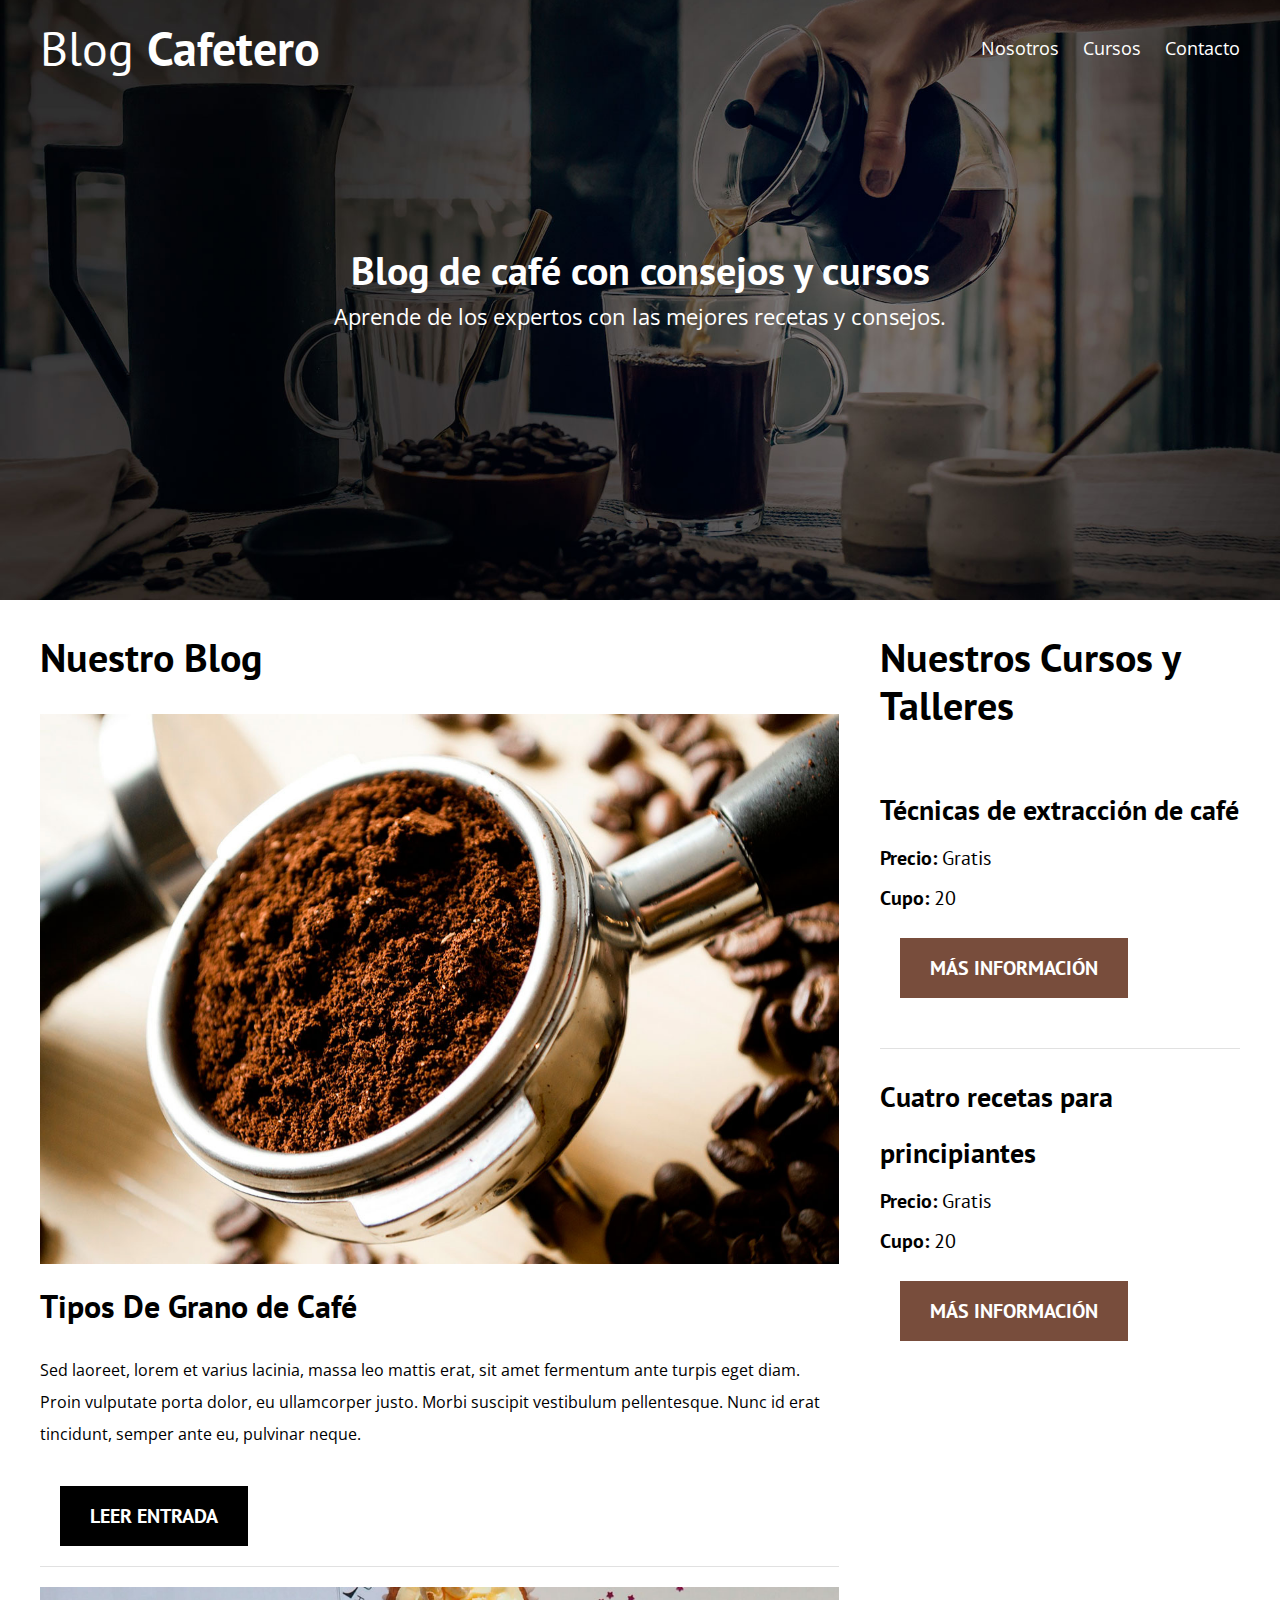
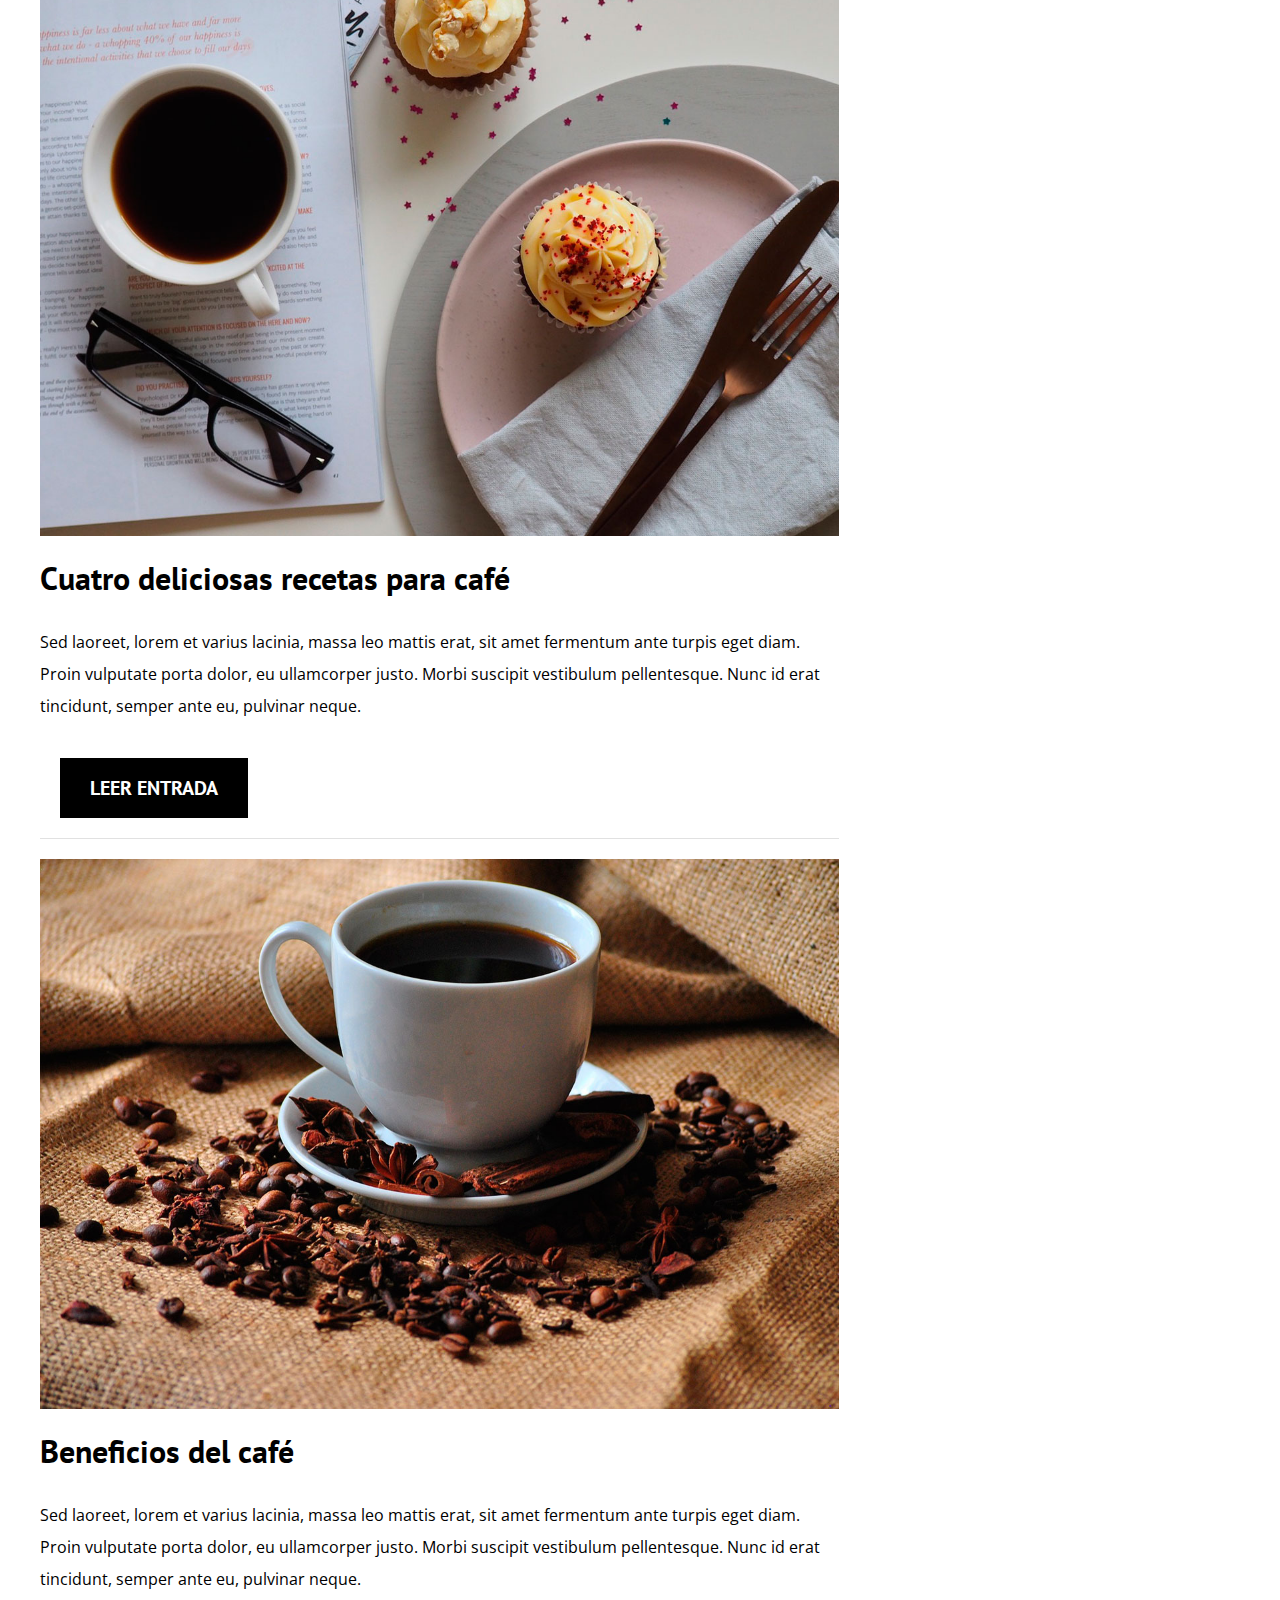
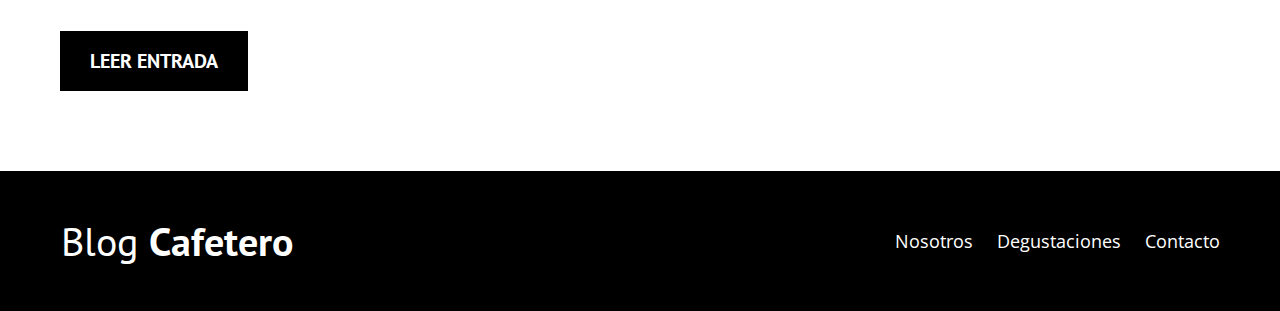
==== index.html @ 470b32f1 "Responsive blog mobile first project" ====
<!DOCTYPE html>
<html lang="en">

<head>
    <meta charset="UTF-8">
    <meta name="viewport" content="width=device-width, initial-scale=1.0">
    <meta http-equiv="X-UA-Compatible" content="ie=edge">
    <link href="https://fonts.googleapis.com/css?family=Open+Sans|PT+Sans:400,700&display=swap" rel="stylesheet">
    <link rel="stylesheet" href="css/normalize.css">
    <link rel="stylesheet" href="css/style.css">
    <title>Blog</title>
</head>

<body>
    <header class="site-header">
        <div class="contenedor">
            <div class="barra">
                <a href="/">
                    <h1 class="no-margin">Blog <span>Cafetero</span></h1>
                </a>
                <nav class="navegacion">
                    <a href="nosotros.html">Nosotros</a>
                    <a href="cursos.html">Cursos</a>
                    <a href="contacto.html">Contacto</a>
                </nav>
            </div>
            <!--barra-->

            <div class="texto-header">
                <h2 class="no-margin">Blog de café con consejos y cursos</h2>
                <p class="no-margin">Aprende de los expertos con las mejores recetas y consejos.</p>
            </div>

        </div>
        <!--contenedor-->
    </header>

    <div class="contenido-principal contenedor">
        <main class="blog">
            <h2>Nuestro Blog</h2>
            <article class="entrada-blog">
                <div class="imagen">
                    <img src="img/blog1.jpg" alt="Imagen blog">
                </div><!--imagen-->
                <div class="contenido-blog">
                    <h3 class="no-margin">Tipos De Grano de Café</h3>
                    <p>Sed laoreet, lorem et varius lacinia, massa leo mattis erat, sit amet fermentum ante turpis eget diam. Proin vulputate porta dolor, eu ullamcorper justo. Morbi suscipit vestibulum pellentesque. Nunc id erat tincidunt, semper ante eu, pulvinar neque.</p>
                    <a href="entrada.html" class="btn btn-primario">Leer Entrada</a>
                </div>
            </article>
            <article class="entrada-blog">
                <div class="imagen">
                    <img src="img/blog2.jpg" alt="Imagen blog">
                </div><!--imagen-->
                <div class="contenido-blog">
                    <h3 class="no-margin">Cuatro deliciosas recetas para café</h3>
                    <p>Sed laoreet, lorem et varius lacinia, massa leo mattis erat, sit amet fermentum ante turpis eget diam. Proin vulputate porta dolor, eu ullamcorper justo. Morbi suscipit vestibulum pellentesque. Nunc id erat tincidunt, semper ante eu, pulvinar neque.</p>
                    <a href="entrada.html" class="btn btn-primario">Leer Entrada</a>
                </div>
            </article>
            <article class="entrada-blog">
                <div class="imagen">
                    <img src="img/blog3.jpg" alt="Imagen blog">
                </div><!--imagen-->
                <div class="contenido-blog">
                    <h3 class="no-margin">Beneficios del café</h3>
                    <p>Sed laoreet, lorem et varius lacinia, massa leo mattis erat, sit amet fermentum ante turpis eget diam. Proin vulputate porta dolor, eu ullamcorper justo. Morbi suscipit vestibulum pellentesque. Nunc id erat tincidunt, semper ante eu, pulvinar neque.</p>
                    <a href="entrada.html" class="btn btn-primario">Leer Entrada</a>
                </div>
            </article>
        </main>
        <aside class="cursos">
            <h2>Nuestros Cursos y Talleres</h2>

            <ul class="cursos-lista">
                <li class="curso">
                    <h4 class="no-margin">Técnicas de extracción de café</h4>
                    <p class="no-margin">Precio: <span>Gratis</span> </p>
                    <p class="no-margin">Cupo: <span>20</span> </p>
                    <a href="cursos.html" class="btn btn-secundario">Más Información</a>
                </li>
                <li class="curso">
                    <h4 class="no-margin">Cuatro recetas para principiantes</h4>
                    <p class="no-margin">Precio: <span>Gratis</span> </p>
                    <p class="no-margin">Cupo: <span>20</span> </p>
                    <a href="cursos.html" class="btn btn-secundario">Más Información</a>
                </li>
            </ul>
        </aside>
    </div><!--contenido-principal-->

    <footer class="site-footer">
        <div class="contenedor">
            <div class="barra">
                <p class="no-margin">Blog <span>Cafetero</span></p>
                <nav class="navegacion">
                    <a href="nosotros.html">Nosotros</a>
                    <a href="cursos.html">Degustaciones</a>
                    <a href="contacto.html">Contacto</a>
                </nav>
            </div>
        </div>
    </footer>
</body>

</html>
---- css/style.css ----
html {
    box-sizing: border-box;
    font-size: 62.5%; /** 1rem = 10px **/
}
*, *:before, *:after {
    box-sizing: inherit;
}
body {
    font-family: 'Open Sans', sans-serif;
    font-size: 1.6rem;
    line-height: 2;
}
/** Globales **/
.contenedor {
    max-width: 1200px;
    width: 95%;
    margin: 0 auto;
}
h1, h2, h3, h4 {
    font-family: 'PT Sans', sans-serif;
}
h1 {
    font-size: 4.8rem;
}
h2 {
    font-size: 4rem;
    line-height: 1.2;
}
h3 {
    font-size: 3.2rem;
}
h4{
    font-size: 2.8rem;
}
img {
    max-width: 100%;
}
/** Utilidades **/
.centrar-texto {
    text-align: center;
}
.no-margin {
    margin: 0;
}

/*Grid*/
@media(min-width: 768px) {
    .grid{
        display: flex;
        justify-content: space-between;
        flex-wrap: wrap;
    }
    .centrar-columnas{
        justify-content: center;
    }
    .columnas-4{
        flex: 0 0 calc(33.3% - 1rem);
    }
    .columnas-6{
        flex: 0 0 calc(50% -1rem);
        padding: 2rem;
    }
    .columnas-8{
        flex: 0 0 calc(66.6% - 1rem);
    }
    .columnas-10{
        flex: 0 0 calc(83.33% - 1rem);
    }
    .columnas-12{
        flex: 0 0 100%;
    }
}


/*Botones*/
.btn{
    display: block;
    text-align: center;
    padding: 1rem 3rem;
    margin: 2rem;
    color: white;
    text-decoration: none;
    font-family: 'PT Sans', sans-serif;
    text-transform: uppercase;
    font-weight: 700;
    font-size: 2rem;
    flex: 0 0 100%;
}

.btn:hover{
    cursor: pointer;
}

@media(min-width: 480px) {
    .btn{
        display: inline-block;
        flex: 0 0 auto;
    }
}

.btn-primario{
    background-color: #000000;
}

.btn-secundario{
    background-color: #784d3c;
}


/** Header **/
@media (min-width:768px) {
    .barra {
        display: flex;
        justify-content: space-between;
        align-items: center;
    }
}
.site-header {
    background-image: url(../img/banner.jpg);
    background-repeat: no-repeat;
    background-position: center center;
    background-size: cover;
    height: 60rem;
}
.site-header a {
    color: #ffffff;
    text-decoration: none;
}
.site-header h1 {
    text-align: center;
    font-weight: 400;
}
.site-header h1 span {
    font-weight: 700;
}
/** Navegacion **/
.navegacion a {
    text-align: center;
    display: block;
    font-size: 1.8rem;
    color: #ffffff;
    text-decoration: none;
}
@media (min-width: 768px) {
    .navegacion a {
        display: inline;
        margin-right: 2rem;
    }
    .navegacion a:last-of-type {
        margin: 0;
    }
}

/** header texto **/
.texto-header {
    color: #ffffff;
    text-align: center;
    margin-top: 5rem;
}
@media (min-width: 768px) {
    .texto-header{
        margin-top: 15rem;
    }
}
.texto-header p {
    font-size: 2.2rem;
}

/** Contenido Principal HOME **/
.contenido-principal {
    display: flex;
    flex-wrap: wrap;
}
.blog, 
.cursos {
    flex: 0 0 100%;
}
.cursos {
    order: -1;
}



@media (min-width: 768px) {
    .contenido-principal {
        justify-content: space-between;
    }
    .blog {
        flex-basis: 66.6%;
    }
    .cursos {
        flex-basis: calc(33.3% - 4rem);
        order: 2;
    }
}
/*Opcional*/
.entrada-blog{
    margin-bottom: 2rem;
    border-bottom: 0.1rem solid #e1e1e1;
}

.entrada-blog .imagen{
    flex: 0 0 40%;
}

.entrada-blog .contenido-blog{
    flex: 0 0 calc(60% - 2rem);
}
.entrada-blog:last-of-type{
    border: none;
}

/*Lista de cursos lateral*/
.cursos-lista{
    padding: 0;
    list-style: none;
}

.curso{
    padding-top: 2rem;
    padding-bottom: 3rem;
    border-bottom: 0.1rem solid #e1e1e1;
}

.curso:last-of-type{
    border: none;
}

.curso p{
    font-family: 'PT Sans', sans-serif;
    font-weight: 700;
    font-size: 2rem;
}

.curso p span, .curso p.descripcion{
    font-weight: 400;
}

/*Footer*/

.site-footer{
    background-color: #000000;
    padding: 3rem;
    margin-top: 4rem;
}

.site-footer p{
    color: white;
    font-size: 4rem;
    font-weight: 400;
    font-family: 'PT Sans', sans-serif;
    text-align: center;
}

.site-footer p span{
    font-weight: 700;
}

/*Formulario Contacto*/
.formulario-contacto{
    background-color: #ffffff;
    padding: 5rem;
}

@media(min-width: 768px) {
    .formulario-contacto{
        margin-top: -10rem;
    }
}

.formulario-contacto .campo{
    display: flex;
    justify-content: space-between;
    margin-bottom: 2rem;
    align-items: center;
}
.formulario-contacto .campo label{
    flex: 0 0 8rem;
}
.formulario-contacto .campo input:not([type="submit"]), .formulario-contacto textarea{
    flex: 1;
    border: 0.1rem solid #e1e1e1;
    padding: 1rem;
}
.formulario-contacto textarea{
    height: 20rem;
}

.formulario-contacto .enviar{
    display: flex;
    justify-content: flex-end;
}
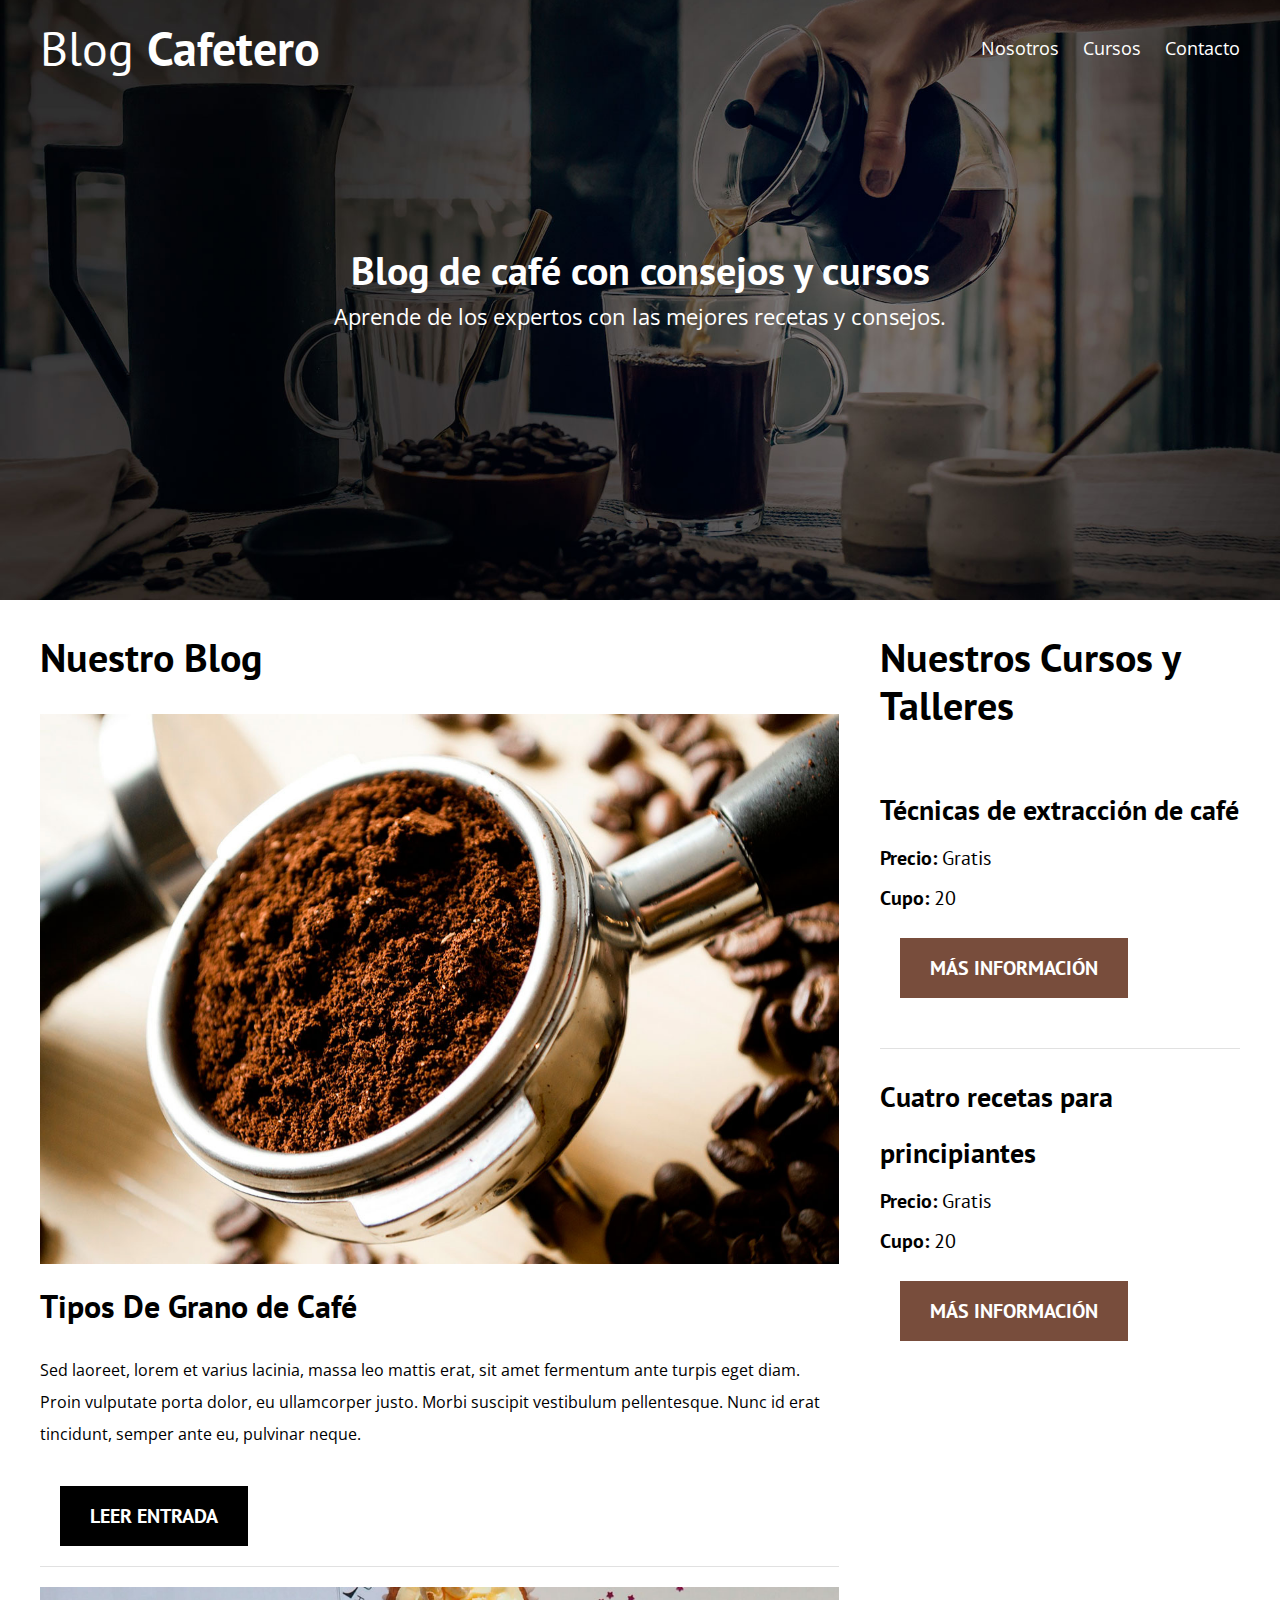
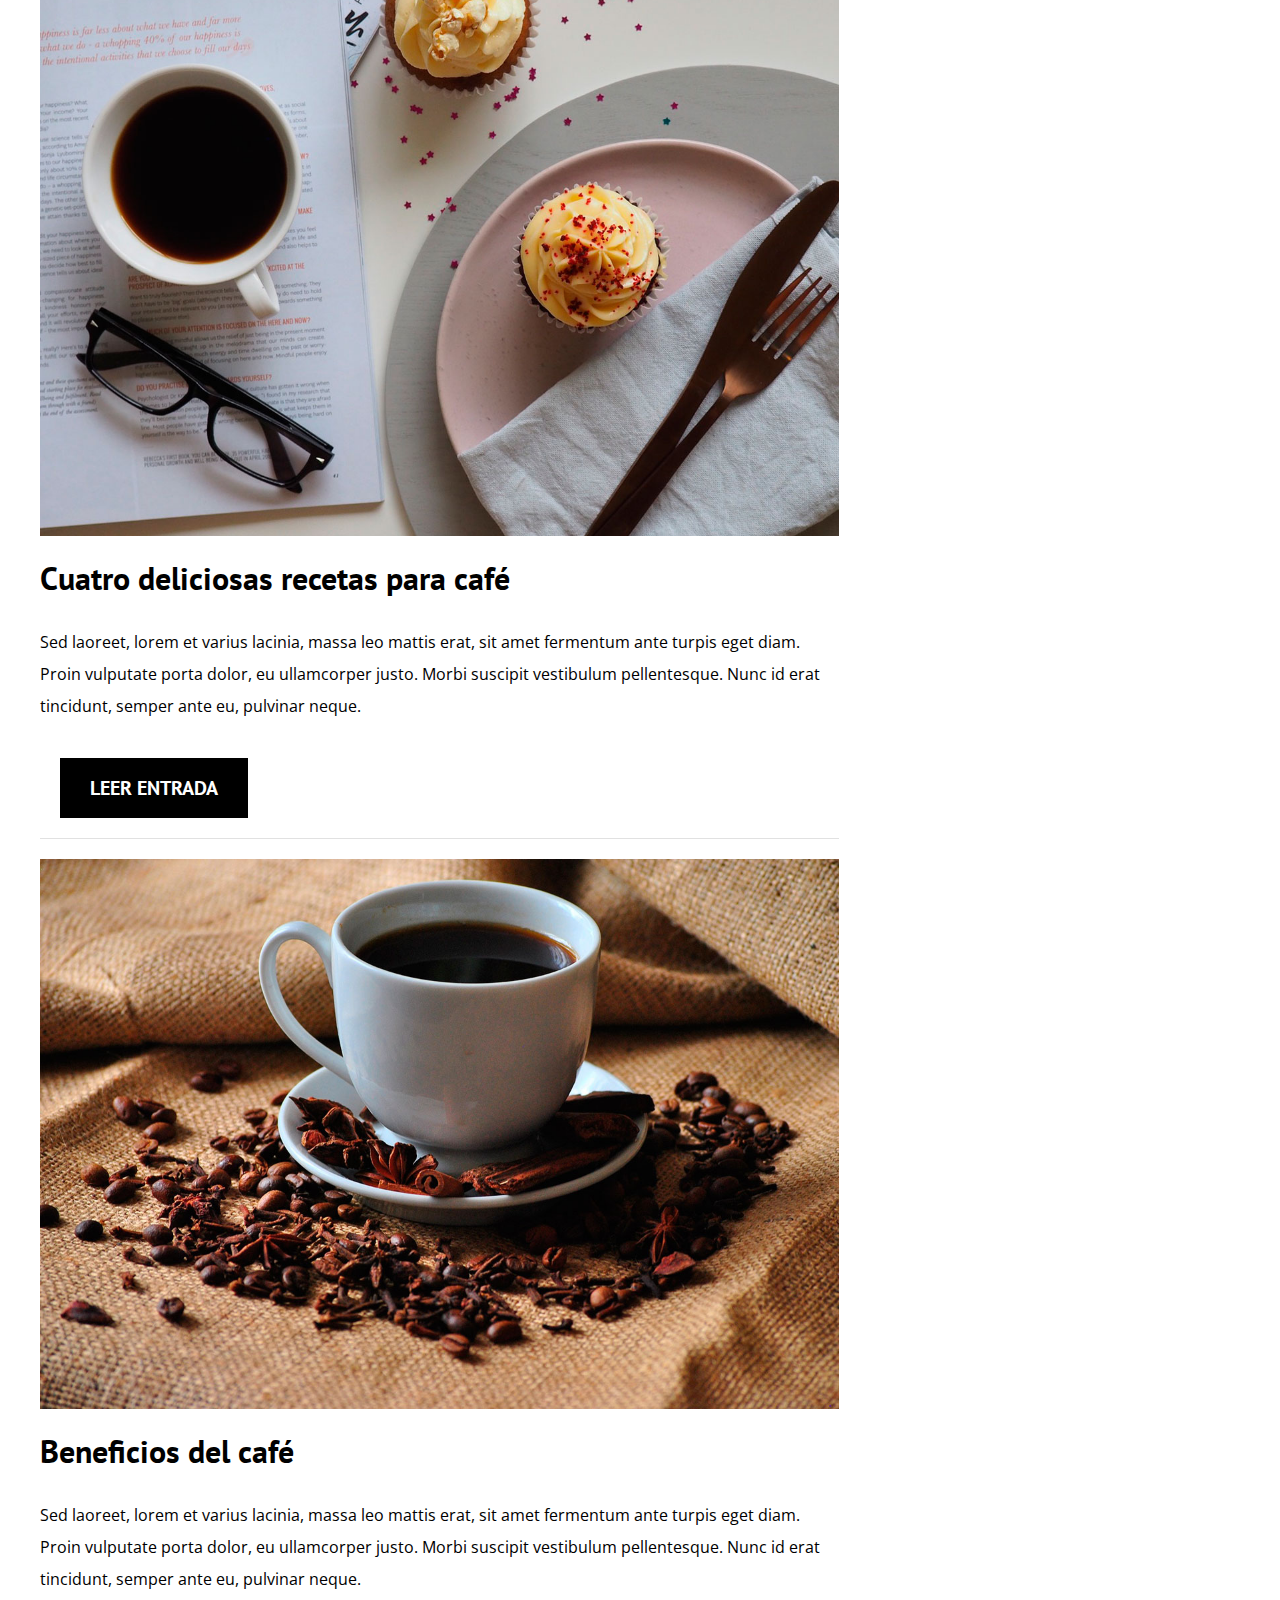
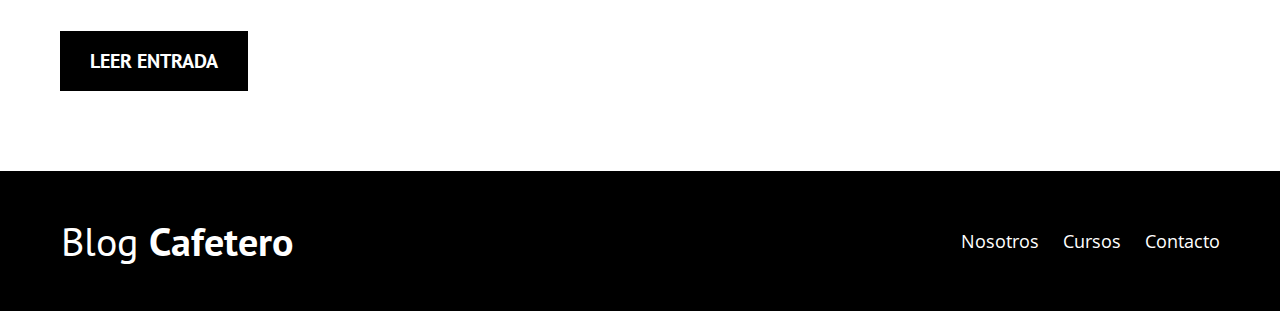
==== commit f9d5087e: "some improvements" ====
--- a/index.html
+++ b/index.html
@@ -45,7 +45,7 @@
                 <div class="contenido-blog">
                     <h3 class="no-margin">Tipos De Grano de Café</h3>
                     <p>Sed laoreet, lorem et varius lacinia, massa leo mattis erat, sit amet fermentum ante turpis eget diam. Proin vulputate porta dolor, eu ullamcorper justo. Morbi suscipit vestibulum pellentesque. Nunc id erat tincidunt, semper ante eu, pulvinar neque.</p>
-                    <a href="entrada.html" class="btn btn-primario">Leer Entrada</a>
+                    <a href="#" class="btn btn-primario">Leer Entrada</a>
                 </div>
             </article>
             <article class="entrada-blog">
@@ -55,7 +55,7 @@
                 <div class="contenido-blog">
                     <h3 class="no-margin">Cuatro deliciosas recetas para café</h3>
                     <p>Sed laoreet, lorem et varius lacinia, massa leo mattis erat, sit amet fermentum ante turpis eget diam. Proin vulputate porta dolor, eu ullamcorper justo. Morbi suscipit vestibulum pellentesque. Nunc id erat tincidunt, semper ante eu, pulvinar neque.</p>
-                    <a href="entrada.html" class="btn btn-primario">Leer Entrada</a>
+                    <a href="#" class="btn btn-primario">Leer Entrada</a>
                 </div>
             </article>
             <article class="entrada-blog">
@@ -65,7 +65,7 @@
                 <div class="contenido-blog">
                     <h3 class="no-margin">Beneficios del café</h3>
                     <p>Sed laoreet, lorem et varius lacinia, massa leo mattis erat, sit amet fermentum ante turpis eget diam. Proin vulputate porta dolor, eu ullamcorper justo. Morbi suscipit vestibulum pellentesque. Nunc id erat tincidunt, semper ante eu, pulvinar neque.</p>
-                    <a href="entrada.html" class="btn btn-primario">Leer Entrada</a>
+                    <a href="#" class="btn btn-primario">Leer Entrada</a>
                 </div>
             </article>
         </main>
@@ -95,7 +95,7 @@
                 <p class="no-margin">Blog <span>Cafetero</span></p>
                 <nav class="navegacion">
                     <a href="nosotros.html">Nosotros</a>
-                    <a href="cursos.html">Degustaciones</a>
+                    <a href="cursos.html">Cursos</a>
                     <a href="contacto.html">Contacto</a>
                 </nav>
             </div>
